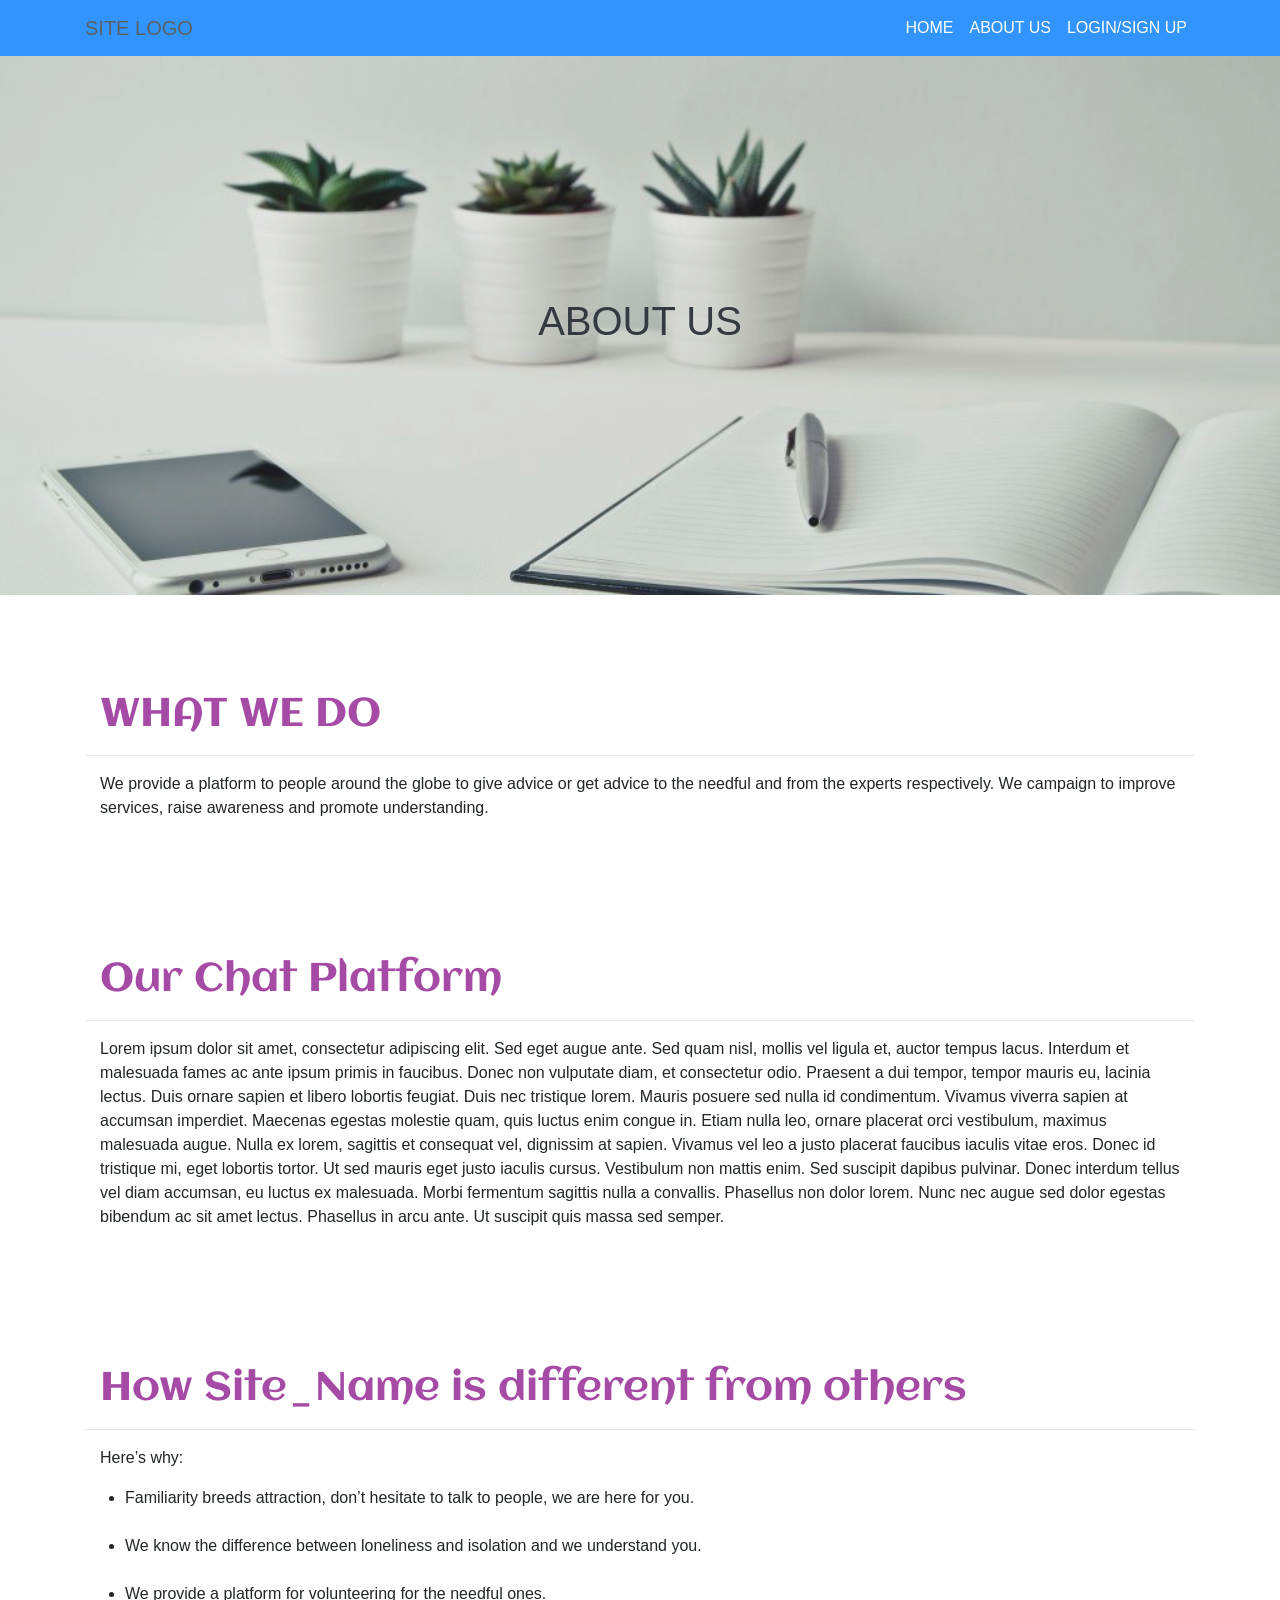
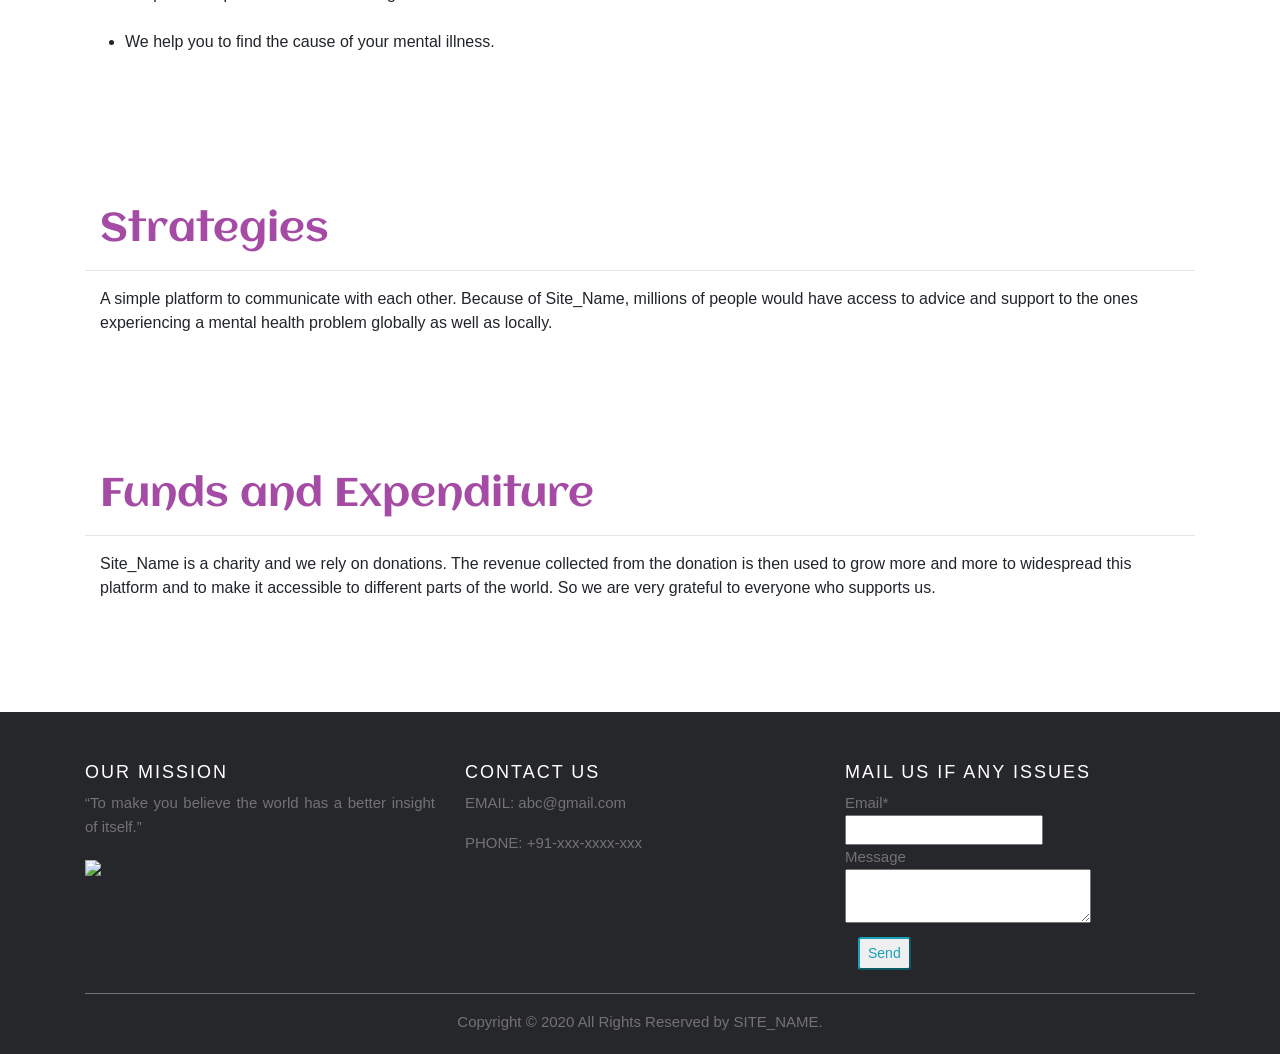
==== about.html @ ad5074da "Add files via upload" ====
<!DOCTYPE html>
<html>
<head>
  <title>SITE NAME</title>
  
  <meta charset="utf-8">
  <meta name="viewport" content="width=device-width, initial-scale=1">
  <link rel="stylesheet" href="https://maxcdn.bootstrapcdn.com/bootstrap/4.5.0/css/bootstrap.min.css">
  <script src="https://ajax.googleapis.com/ajax/libs/jquery/3.5.1/jquery.min.js"></script>
  <script src="https://cdnjs.cloudflare.com/ajax/libs/popper.js/1.16.0/umd/popper.min.js"></script>
  <script src="https://maxcdn.bootstrapcdn.com/bootstrap/4.5.0/js/bootstrap.min.js"></script>
  <link href='https://fonts.googleapis.com/css?family=Aclonica' rel='stylesheet'>
  <link rel="stylesheet" type="text/css" href="aboutssc.css">
</head>
<body>


<!--------------------------------------------------Navbar----------------------------------------------->

<nav class="navbar navbar-expand-sm bg-primary navbar-dark " style="opacity: 0.8;">
  <div class="container">
		<a href="" class="navbar-brand text-dark">SITE LOGO</a>




		<button class="navbar-toggler" data-toggle="collapse" data-target="#nv">
			<span class="navbar-toggler-icon"></span>
			</button>
		
		

		<div class="collapse navbar-collapse" id="nv">
			<ul class="navbar-nav text-center ml-auto">
				<li class="nav-item" id="li1">
					<a href="index.html" class="nav-link text-white">HOME</a>
				</li>
				<li class="nav-item" id="li2">
					<a href="about.html" class="nav-link text-white">ABOUT US</a>
				</li>
			<!--	<li class="nav-item" id="li3">
					<a href="#" class="nav-link text-white">OUR SERVICES</a>
				</li>-->
				<li class="nav-item" id="li4">
					<a href="trial.html" class="nav-link text-white">LOGIN/SIGN UP</a>
				</li>
				

			</ul>
			
		</div>
	</div>
</nav>

<!--------------------------------------------------sliderbar----------------------------------------------->


<div class="container-fluid">

	<div class="carousel slide" id="myslider" data-ride="carousel">
		<div class="carousel-inner">

			<div class="carousel-item active">
				<img src="ff.jpg" id="cls1">
				<div class="centered">
						<h1 id="hh1" class="text-dark">ABOUT US</h1>
				</div>
			</div>
			
			

		</div>
	</div>
	
</div>
<br><br><br><br>
<!--------------------------------------------------------------------------------------------------------------------->
<div class="container" id="hhhl">
	
<h2 id="h21" class="col-12 col-sm-6 col-lg-12 col-md-12" style="font-family: 'Aclonica'; font-size: 40px; color: purple;opacity: 0.7">
	WHAT WE DO
</h2><hr>
<p id="h211" class=" col-12 col-sm-6 col-lg-12 col-md-12" id="ptag">We provide a platform to people around the globe to give advice or get advice to the needful and from the experts respectively. We campaign to improve services, raise awareness and promote understanding.</p>

<br><br><br><br><br>

<h2 id="h22"  class=" col-12 col-sm-6 col-lg-12 col-md-12" style="font-family: 'Aclonica'; font-size: 40px; color: purple;opacity: 0.7">
	Our Chat Platform
</h2><hr>
<p id="h222" class="col-12 col-sm-6 col-lg-12 col-md-12" id="ptag">Lorem ipsum dolor sit amet, consectetur adipiscing elit. Sed eget augue ante. Sed quam nisl, mollis vel ligula et, auctor tempus lacus. Interdum et malesuada fames ac ante ipsum primis in faucibus. Donec non vulputate diam, et consectetur odio. Praesent a dui tempor, tempor mauris eu, lacinia lectus. Duis ornare sapien et libero lobortis feugiat. Duis nec tristique lorem. Mauris posuere sed nulla id condimentum. Vivamus viverra sapien at accumsan imperdiet. Maecenas egestas molestie quam, quis luctus enim congue in. Etiam nulla leo, ornare placerat orci vestibulum, maximus malesuada augue. Nulla ex lorem, sagittis et consequat vel, dignissim at sapien.

Vivamus vel leo a justo placerat faucibus iaculis vitae eros. Donec id tristique mi, eget lobortis tortor. Ut sed mauris eget justo iaculis cursus. Vestibulum non mattis enim. Sed suscipit dapibus pulvinar. Donec interdum tellus vel diam accumsan, eu luctus ex malesuada. Morbi fermentum sagittis nulla a convallis. Phasellus non dolor lorem. Nunc nec augue sed dolor egestas bibendum ac sit amet lectus. Phasellus in arcu ante. Ut suscipit quis massa sed semper.
</p>

<br><br><br><br><br>

<h2 id="h23"  class="col-12 col-sm-6 col-lg-12 col-md-12" style="font-family: 'Aclonica'; font-size: 40px; color: purple;opacity: 0.7">
	How Site_Name is different from others
</h2><hr>
<p id="h233" class="col-12 col-sm-6 col-lg-12 col-md-12" id="ptag">Here’s why:<br>
	<ul id="ultag">
	<li>Familiarity breeds attraction, don’t hesitate to talk to people, we are here for you. </li><br>
	<li>We know the difference between loneliness and isolation and we understand you.</li><br>
	<li>We provide a platform for volunteering for the needful ones.</li> <br></li>
	<li>We help you to find the cause of your mental illness.</li> </ul><br> 
</p>

<br><br><br><br>

<h2 id="h24"  class="col-12 col-sm-6 col-lg-12 col-md-12" style="font-family: 'Aclonica'; font-size: 40px; color: purple;opacity: 0.7">
	Strategies 
</h2><hr>
<p id="h244" class="col-12 col-sm-6 col-lg-12 col-md-12" id="ptag">A simple platform to communicate with each other.
Because of Site_Name, millions of people would have access to advice and support to the ones experiencing a mental health problem globally as well as locally.  
</p>


<br><br><br><br><br>

<h2 id="h25"  class="col-12 col-sm-6 col-lg-12 col-md-12" style="font-family: 'Aclonica'; font-size: 40px; color: purple;opacity: 0.7">
	Funds and Expenditure
</h2><hr>
<p id="h255" class="col-12 col-sm-6 col-lg-12 col-md-12" id="ptag">Site_Name is a charity and we rely on donations. The revenue collected from the donation is then used to grow more and more to widespread this platform and to make it accessible to different parts of the world. So we are very grateful to everyone who supports us.  
</p>

</div>







<!-------------------------------Footer-------------------------------------------------------->
<br><br><br><br>
<footer class="site-footer">


<div class="container">

<div class="row">
<div class="col-md-4 col-sm-4 col-xs-12">
	<h2>OUR MISSION</h2>
	<p class="text-justify">“To make you believe the world has a better insight of itself.”</p>
	<img src="capture.PNG">
</div>	
<div class="col-md-4 col-sm-4 col-xs-12">
	<h2>CONTACT US</h2>
	<p class="text-justify">EMAIL: abc@gmail.com</p>
	<p class="text-justify">PHONE: +91-xxx-xxxx-xxx</p>
</div>
<div class="col-md-4 col-sm-4 col-xs-12">
	<h2>MAIL US IF ANY ISSUES</h2>
	<div class="_content">
		<form action="#">
			<div class="email">
				<div class="text">
					Email*
					</div>
					<input type="email" required>
			</div>
			<div class="mess">
				<div class="text">Message</div>
				<textarea rows="2" cols="25" required id="txtar"></textarea>
			</div>
			<div class="btn">
				<button class="btn-sm btn-outline-info">Send</button>
			</div>
		</form>

</div>
</div>
</div>
<hr>	
</div>	

<div class="container">
	<div class="row">
          <div class="col-md-8 col-sm-6 col-xs-12 col-lg-12" id="hrtag">
            <p class="copyright-text text-center">Copyright &copy; 2020 All Rights Reserved by 
         <a href="#">SITE_NAME</a>.
            </p>
          </div>
</div>
</div>
</footer>

	








</body>
</html>
---- aboutssc.css ----
/*<!--------------------------------------------------NAVBAR----------------------------------------------->*/


#li1:hover{
	background-color: black;
	transition-duration:  0.8s;
	transition-timing-function: ease-in;
}

#li3:hover{
	background-color: black;
	transition-duration:  0.8s;
	transition-timing-function: ease-in;
}


#li2:hover{
	background-color: black;
	transition-duration:  0.8s;
	transition-timing-function: ease-in;
}
#li4:hover{
	background-color: black;
	transition-duration:  0.8s;
	transition-timing-function: ease-in;
}
/*<!--------------------------------------------------ABOUT US----------------------------------------------->*/

.container-fluid {
    padding-right:0;
    padding-left:0;
    margin-right:auto;
    margin-left:auto
 }
#cls1
{
	width: 100%;
	height: auto;
	 filter: contrast(80%);
}


#ptag
{
	padding-top: 15px;
	font-size: 1.5em;
}


.centered {
  position: absolute;
  top: 50%;
  left: 50%;
  transform: translate(-50%, -50%);
  font-weight: bolder;

}

/*<!--------------------------------------------------Footer----------------------------------------------->*/

.site-footer
{
  background-color:#26272b;
  padding:45px 0 20px;
  font-size:15px;
  line-height:24px;
  color:#737373;
}
.site-footer hr
{
  border-top-color:#bbb;
  opacity:0.5
}
.site-footer hr.small
{
  margin:20px 0
}

.site-footer h2
{
  color:#fff;
  font-size:18px;
  text-transform:uppercase;
  margin-top:5px;
  letter-spacing:2px
}
.copyright-text
{
  margin:0
}


.site-footer a
{
  color:#737373;
}
.site-footer a:hover
{
  color:#3366cc;
  text-decoration:none;
}





/*<!--------------------------------------------------MediaQuery----------------------------------------------->*/



@media(max-width: 768px)
{
	#cls1{margin-left: 0px;
		max-width:100%;
    height:auto;

	}
}

@media(max-width: 488px)
{
	#hh1
	{
		font-size: 15px;
	}

	#cls1
	{
		
		filter: contrast(80%);
	}


}


@media(min-width: 588px) and (max-width: 679px)
{
	#hh1
	{
		font-size: 18px;
	}
	
}


@media(min-width: 488px) and (max-width: 588px)
{
	#hh1
	{
		font-size: 16px;
	}

	#cls1
	{
		
		filter: contrast(80%);
	}


}

@media(min-width:319px) and (max-width: 375px)
{

#cls1
	{
		
		filter: contrast(80%);
	}

}

@media(min-width: 576px) and (max-width: 767px)
{
	#li1
	{
		font-size: small;
	}

	#li2
	{
		font-size: small;
	}
	#li3
	{
		font-size: small;
	}
	#li4
	{
		font-size: small;
	}

	#ultag
	{
		font-size: small;
	}

#h21
{
	font-size: x-small;
	
	
}
#h211
{
	font-size:small;
	
	
}#h22
{
	font-size: x-small;
	
	
}#h222
{
	font-size: small;
	
	
}#h23
{
	font-size: x-small;
	
	
}#h233
{
	font-size: small;
	
	
}#h24
{
	font-size: x-small;
	
	
}#h244
{
	font-size: small;
	
	
}#h25
{
	font-size: x-small;
	
	
}#h255
{
	font-size: small;
	
	
}

}



@media (max-width:991px)
{
  .site-footer [class^=col-]
  {
    margin-bottom:30px
  }
}
@media (max-width:767px)
{
  .site-footer
  {
    padding-bottom:0
  }
  .site-footer .copyright-text,.site-footer .social-icons
  {
    text-align:center
  }
}



@media(min-width: 576px) and (max-width: 991px)

{
	#hrtag
	{
		margin-left: 20%;

	}

	#txtar
	{
		width: 80%;
	}
}
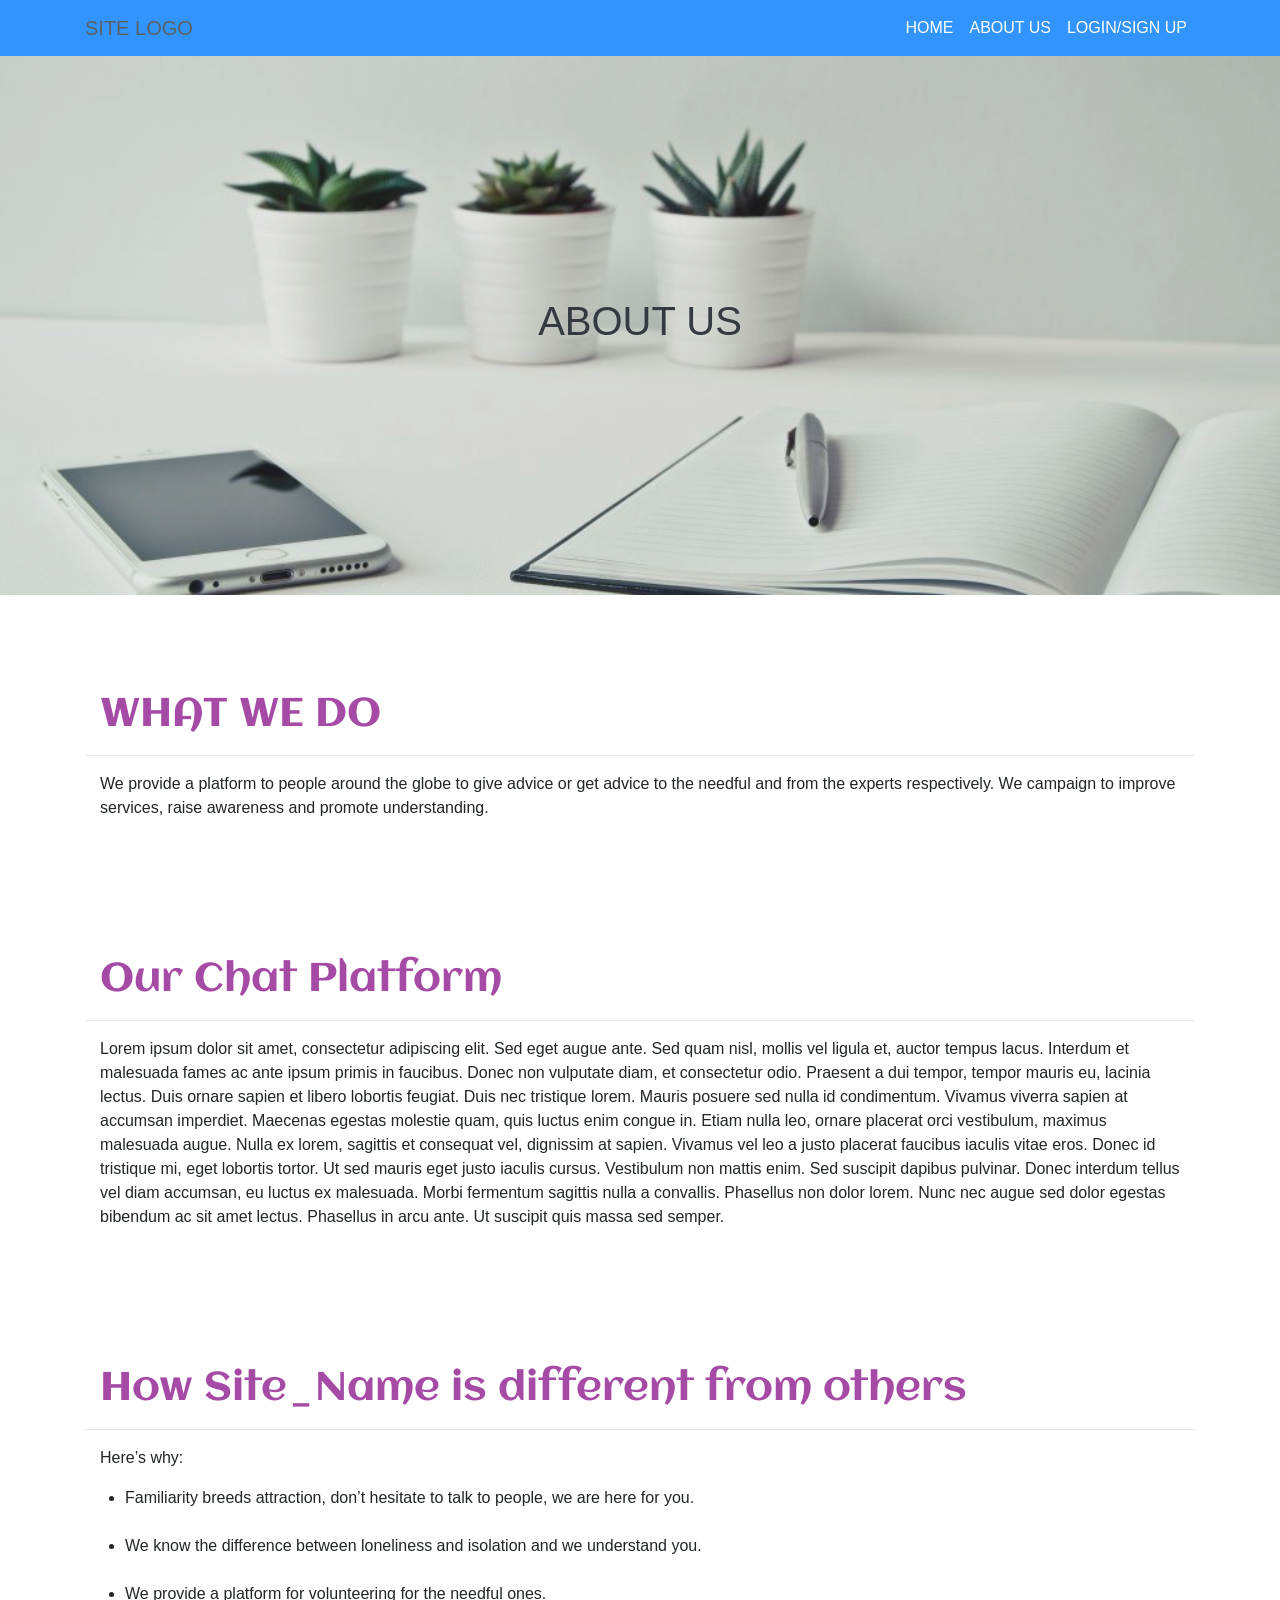
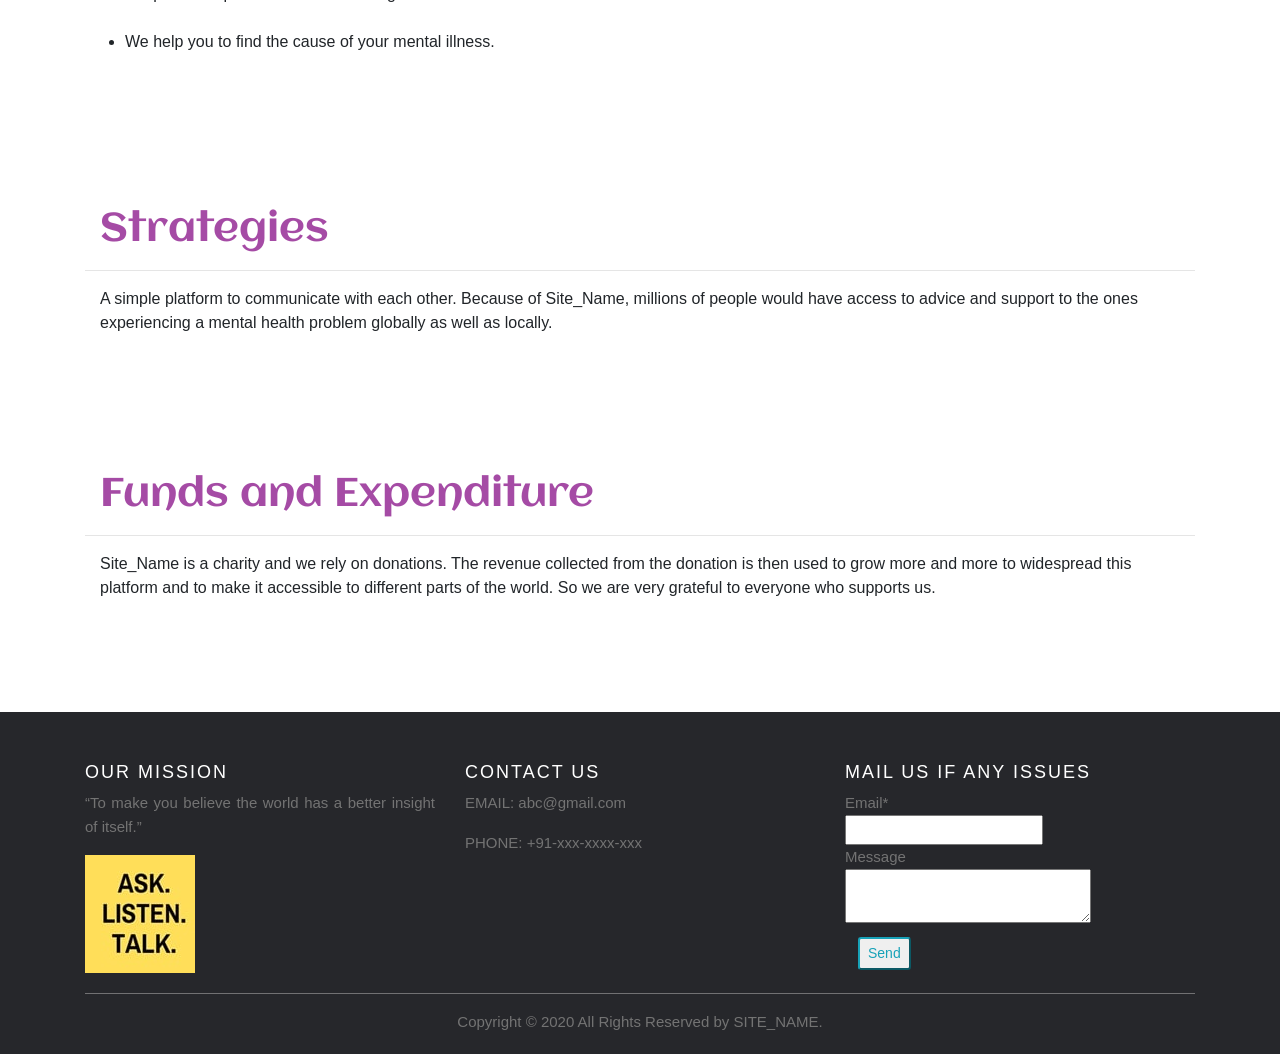
==== commit a8cc8453: "Update about.html" ====
--- a/about.html
+++ b/about.html
@@ -142,7 +142,7 @@
 <div class="col-md-4 col-sm-4 col-xs-12">
 	<h2>OUR MISSION</h2>
 	<p class="text-justify">“To make you believe the world has a better insight of itself.”</p>
-	<img src="capture.PNG">
+	<img src="fff - Copy.jpg">
 </div>	
 <div class="col-md-4 col-sm-4 col-xs-12">
 	<h2>CONTACT US</h2>
